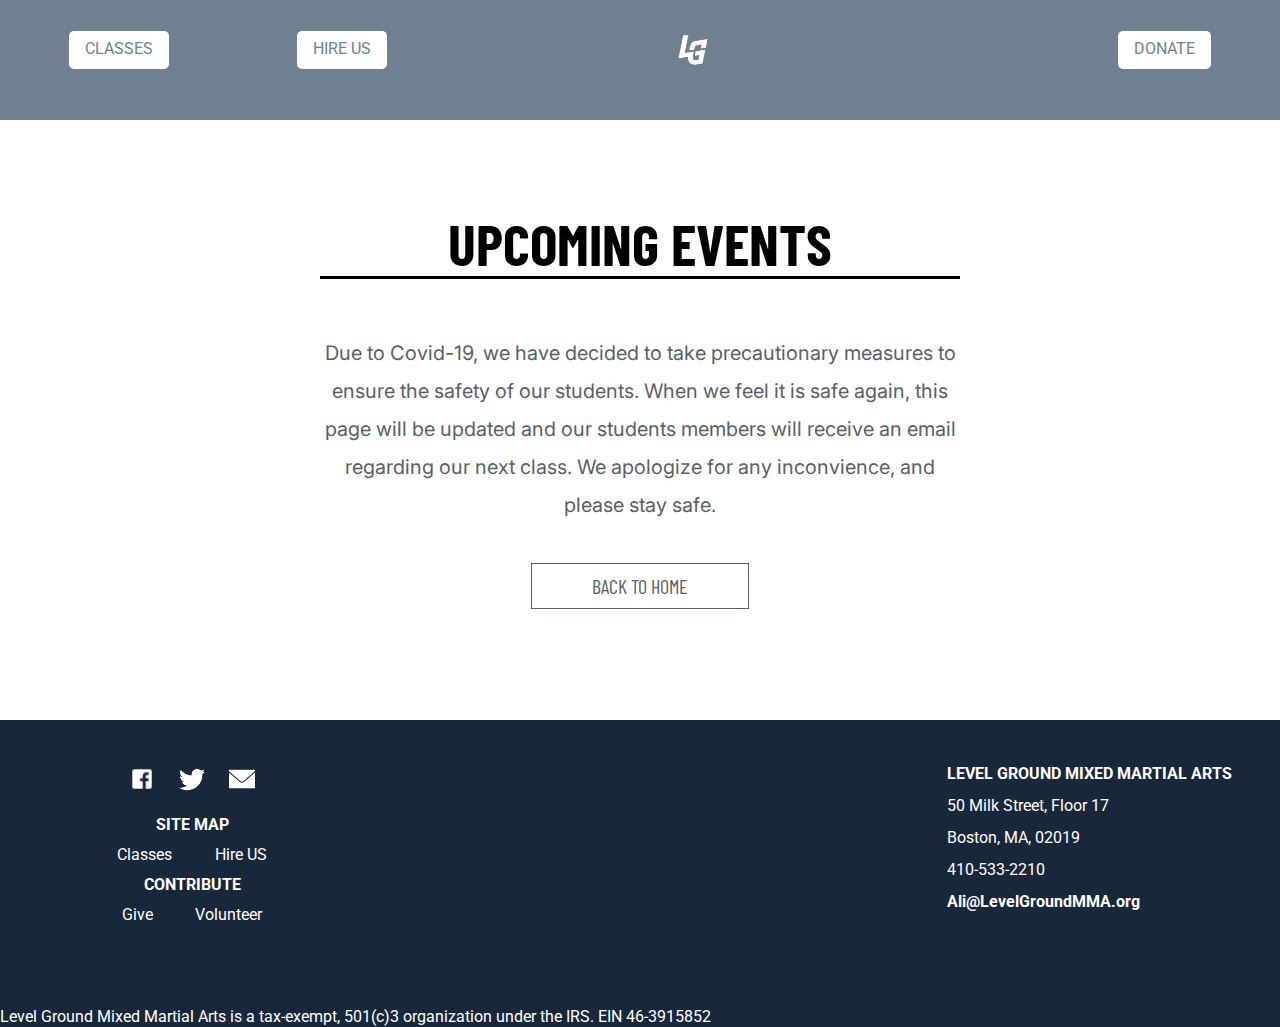
==== classes.html @ 854eebc1 "Add files via upload" ====
<!DOCTYPE html>
<html lang="en">
	<head>
  	<meta charset="utf-8">
  	<meta name="description" content="Your description goes here">
  	<meta name="keywords" content="one, two, three">
		<meta name="viewport" content="width=device-width, initial-scale=1">
		
		<title>Blank Template</title>

		<!-- external CSS link -->
		<link rel="preconnect" href="https://fonts.googleapis.com">
		<link rel="preconnect" href="https://fonts.gstatic.com" crossorigin>
		<link href="https://fonts.googleapis.com/css2?family=Barlow+Condensed&family=Inter:wght@300&family=Open+Sans+Condensed:wght@700&family=Roboto&family=Roboto+Condensed&display=swap" rel="stylesheet">  

		<link rel="stylesheet" href="css/normalize.css">
		<link rel="stylesheet" href="css/style.css">
	</head>
	<body id="classes">


		<header id="classHead">
			<nav>
				<a href="classes.html" class="leftNav donate">CLASSES</a>
				<a href="hire.html" class="leftNav donate">HIRE US</a>
				<span id= "hamburg" class="icon solid fa-bars"></span>
				<a href="index.html" class="img" class="leftNav"><img class="img" src="lg_logo_white.png" alt="logo"></a>
				<a href="#" class="donate">DONATE</a>
			</nav>
		</header>

<!------------------------------------------->

		<section id="classBody" class="section2">
			<h2>UPCOMING EVENTS</h2>
			<p>
				Due to Covid-19, we have decided to take precautionary measures to ensure the safety of our students.
				When we feel it is safe again, this page will be updated and our students members will receive an email regarding our next class.
				We apologize for any inconvience, and please stay safe.
			</p>
			<span><a class="button" href="index.html">BACK TO HOME</a></span>
		</section>

<!------------------------------------------->



<!------------------------------------------->
	


<!------------------------------------------->		

		<footer>
			<section class="topHalfFooter">
				<section class="left">
					<a href="#"><img src="facebookicon.png" alt="facebook"></a>
					<a href="#"><img src="twittericon.png" alt="twitter"></a>
					<a href="#"><img src="mailicon.png" alt="email"></a>
					<section>
						<h5>SITE MAP</h5>
						<span><a href="#">Classes</a></span>
						<span><a href="#">Hire US</a></span>
					</section>
					<section>
						<h5 class="h5">CONTRIBUTE</h5>
						<span><a href="#">Give</a></span>
						<span><a href="#">Volunteer</a></span>
					</section>
				</section>
				<article>
					<h6>LEVEL GROUND MIXED MARTIAL ARTS</h6>
					<section>
						<p>50 Milk Street, Floor 17</br >
						Boston, MA, 02019</br >
						410-533-2210</p>
					</section>
					<h6>Ali@LevelGroundMMA.org</h6>
				</article>
			</section>
			<p class="bottom">Level Ground Mixed Martial Arts is a tax-exempt, 501(c)3 organization under the IRS. EIN 46-3915852</p>
		</footer>

		<script type="text/javascript" src="js/main.js"></script>
	</body>
</html>
---- css/style.css ----
@import url("fontawesome-all.min.css");

/* Box Model Hack */
* {
  box-sizing: border-box;
  margin: 0;
  padding: 0;
  border: 0;
  outline: 0;
  font-size: 100%;
  vertical-align: baseline;
  background: transparent;
}

/* Clear fix hack */
.clearfix:after {
     content: ".";
     display: block;
     clear: both;
     visibility: hidden;
     line-height: 0;
     height: 0;
}

.clear {
	clear: both;
}


/******************************************
/* BASE STYLES
/*******************************************/

body {
  
}

.icon {
  text-decoration: none;
  border-bottom: none;
  position: relative;
  color: white;
}

  .icon:before {
    -moz-osx-font-smoothing: grayscale;
    -webkit-font-smoothing: antialiased;
    display: inline-block;
    font-style: normal;
    font-variant: normal;
    text-rendering: auto;
    line-height: 1;
    text-transform: none !important;
    font-family: 'Font Awesome 5 Free';
    font-weight: 400;
  }

  .icon > .label {
    display: none;
  }

  .icon:before {
    line-height: inherit;
  }

  .icon.solid:before {
    font-weight: 900;
  }

  .icon.brands:before {
    font-family: 'Font Awesome 5 Brands';
  }


/******************************************
/* LAYOUT
/*******************************************/

.top{
  background: slategray;
  height: 35em;
}


header{
  padding-top: 30px;
}

h1 + p{
  text-align: center;
  width: 48%;
  margin-left: 26%;
}

h1 + p{
  color: white;
  font-size: 25px;
  padding-bottom: 4%;
  font-family: 'Barlow Condensed', 'Roboto';
}

a{
  text-decoration: none;
  color: white;
  font-family: 'Roboto', 'Roboto Condensed';
}
 
nav{
  /* width: 6%;
  float: right;
  list-style: none;
  margin-right: 20px;
  padding-top: 3px;
  font-weight: bold; */
  display: flex;
  list-style: none;
  justify-content: center;
  align-items: center;
}

.leftNav{
  margin-right: 10%;
}
.leftNav + span{
  display: none;
}
.donate{
  background: white;
  padding: 0.55em 1em 0 1em;
  color: slategray;
  height: 38px;
  border-radius: 5px;
  
}
#videoSpan{
  height: 100px;
}

.img{
  height: 40px;
  width: 40px;
  margin: 0 40% 0 15%;
}



li a{ /*selects all links in a list*/
  text-decoration: none;
  color: white;
  font-family: 'Roboto', 'Roboto Condensed';
}


h1{
  margin-top: 5%;
  font-size: 80px;
  font-weight: bold;
  text-align: center;
  font-family: 'Barlow Condensed', 'sans-serif';
  color: white;
}

h1 + p + span{
  padding-left: 44%;
  font-size: 20px;
}

.videobutton{
  vertical-align: -35%;
  width: 30px;
  height: 30px;
}

.videolink{
  text-decoration: none;
  color: white;
  font-family: 'IBM Plex Sans Thai Looped', 'Roboto';
}


.section2{
  height: 400%;
  background: white;
  width: 100%;
  text-align: center;
  padding: 7% 25%;
}

h2{
  font-family: 'Barlow Condensed', 'sans-serif';
  font-size: 58px;

}

.section2 p, h2 + p{
  padding-top: 20px;
  font-family: 'Inter', 'sans-serif';
  font-size: 20px;
  line-height: 25px;
  color: rgb(91, 96, 102);
}


.section3{
  height: 600px;
  width: 100%;
  background: rgb(207, 216, 221);
  text-align: center;
  display: flex;
  align-items: center;
}

.section3classes, .section3hire{
  display: flex;
  flex-direction: column;
  align-items: center;
  justify-content: space-between;
  width: 50%;
}

.section3classes > *, .section3hire > *{
  margin: 10px 0;
}



img[src="graysquare.jpg"]{
    height: 170px;
    width: 300px;
}

h3{
  font-family: 'Barlow Condensed', 'sans serif';
  font-size: 25px;
}

h3 + p{
  font-family: 'Inter', 'sans-serif';
  font-size: 17px;
  width: 50%;
  padding-bottom: 15px;
  line-height: 25px;
}

.button{
  text-decoration: none;
  color: rgb(91, 96, 102);
  font-family: 'Barlow Condensed', 'sans-serif';
  font-size: 20px;
  border: 1px solid rgb(91, 96, 102);
  padding: 10px 60px;
}




.section4{
  height: 500px;
  text-align: center;
  padding: 8% 10%;
}
 .section4 p{
   padding: 4% 15%;
 }
 

/*******************************************/


footer {
  background: rgb(25, 39, 59);
  height: 275%;
  color: white;
  font-family: 'Roboto', 'sans-serif';
  display: flex;
  flex-wrap: wrap;
  align-items: flex-end;
  
}
.topHalfFooter{
  display: flex;
  justify-content: space-between;
  width: 100%;
  height: 250px;
  margin-top: 3%;
}
.bottom{
  width: 100%;
  order: 1;
}
.left{
  width: 30%;
  line-height: 30px;
  text-align: center;
}
.left h5 + span{
  margin-right: 10%;
}
.topHalfFooter article{
  width: 30%;
  padding-left: 10%;
  line-height: 32px;
}
footer a img{
  height: 26px;
  width: 26px;
  
  margin: 2% 10px;
  color: white;
}

/*****************CLASSES.html*******************/

#classHead{
  background: slategray;
  height: 7.5em;
}
#classBody{
  height: 600px;
}
#classBody h2{
  border-bottom: black solid;
  margin-bottom: 35px;
}
#classBody p{
  line-height: 38px;
  margin-bottom: 8%;
}
#classes{
  display: flex;
  flex-direction: column;
  justify-content: space-between;
}

/*****************HIRE.html*******************/

.row > *{
  text-align: start;
  border: black solid 1px;
  font-family: 'Barlow Condensed', 'sans-serif';
  font-size: 25px;
}
.col-6, .col-12{
  padding: 1% 1%;
  margin: 1% 0;
}
.col-12{
  margin-bottom: 10%;
}
#hireBody p{
  margin-bottom: 5%;
}
/******************************************
/* ADDITIONAL STYLES
/*******************************************/
@media screen and (max-width: 1500px){
  .img{
    margin: 0 33% 0 12%;
  }
  .topHalfFooter article{
    padding-left: 8%;
  }
}
@media screen and (max-width: 1340px){
  .img{
    margin: 0 32% 0 12%;
  }
  #videoSpan{
    padding-left: 42%;
  }
  .topHalfFooter article{
    padding-left: 4%;
  }
}

@media screen and (max-width: 1080px){
  .img{
    margin: 0;
  }
  .section4 h2{
    margin-top: 5%;
  }
  #videoSpan{
    padding-left: 41%;
  }
  .leftNav{
    display: none;
  }
  #hamburg{
    display: block;
    font-size: 30px;
    margin-left: 5%;
  }
  nav{
    justify-content: space-between;
  }
  .donate{
    margin-right: 5%;
  }
  .topHalfFooter article{
    padding-left: 2%;
  }
}

@media screen and (max-width: 956px){
  /* #img{
    margin: 0 30% 0 10%;
  } */
  img[src="graysquare.jpg"]{
    height: 140px;
    width: 250px;
  }
  #videoSpan{
    display: none;
  }
  .img{
    margin: 0;
  }
}

@media screen and (max-width: 710px){
  img[src="graysquare.jpg"]{
    height: 120px;
    width: 200px;
  }
  .button{
    padding: 7px 95px;
    font-size: 15px;
  }
  .section3{
    height: 900px;
    flex-direction: column;
  }
  .section3classes, .section3hire{
    float: none;
    width: 100%;
    margin-top: 5%;
  }
  .topHalfFooter{
    justify-content: center;
  }
  .topHalfFooter article{
    display: none;
  }
  .section2{
    padding: 8% 10%;
    line-height: 25px;
  }
  .bottom{
    display: block;
    text-align: center;
    width: 100;
  }
  .top{
    height: 100%;
  }
  h1{
    font-size: 65px;
  }
  .top p{
    width: 100%;
    margin-left: 0;
    font-size: 20px;
    padding: 0 5% 10% 5%;
  }
  h2{
    font-size: 45px;
    padding-bottom: 5%;
  }
  h2 + p{
    font-size: 18px;
  }
  .section4 p, .section2 p:last-child{
    padding-bottom: 10%;
  }

}
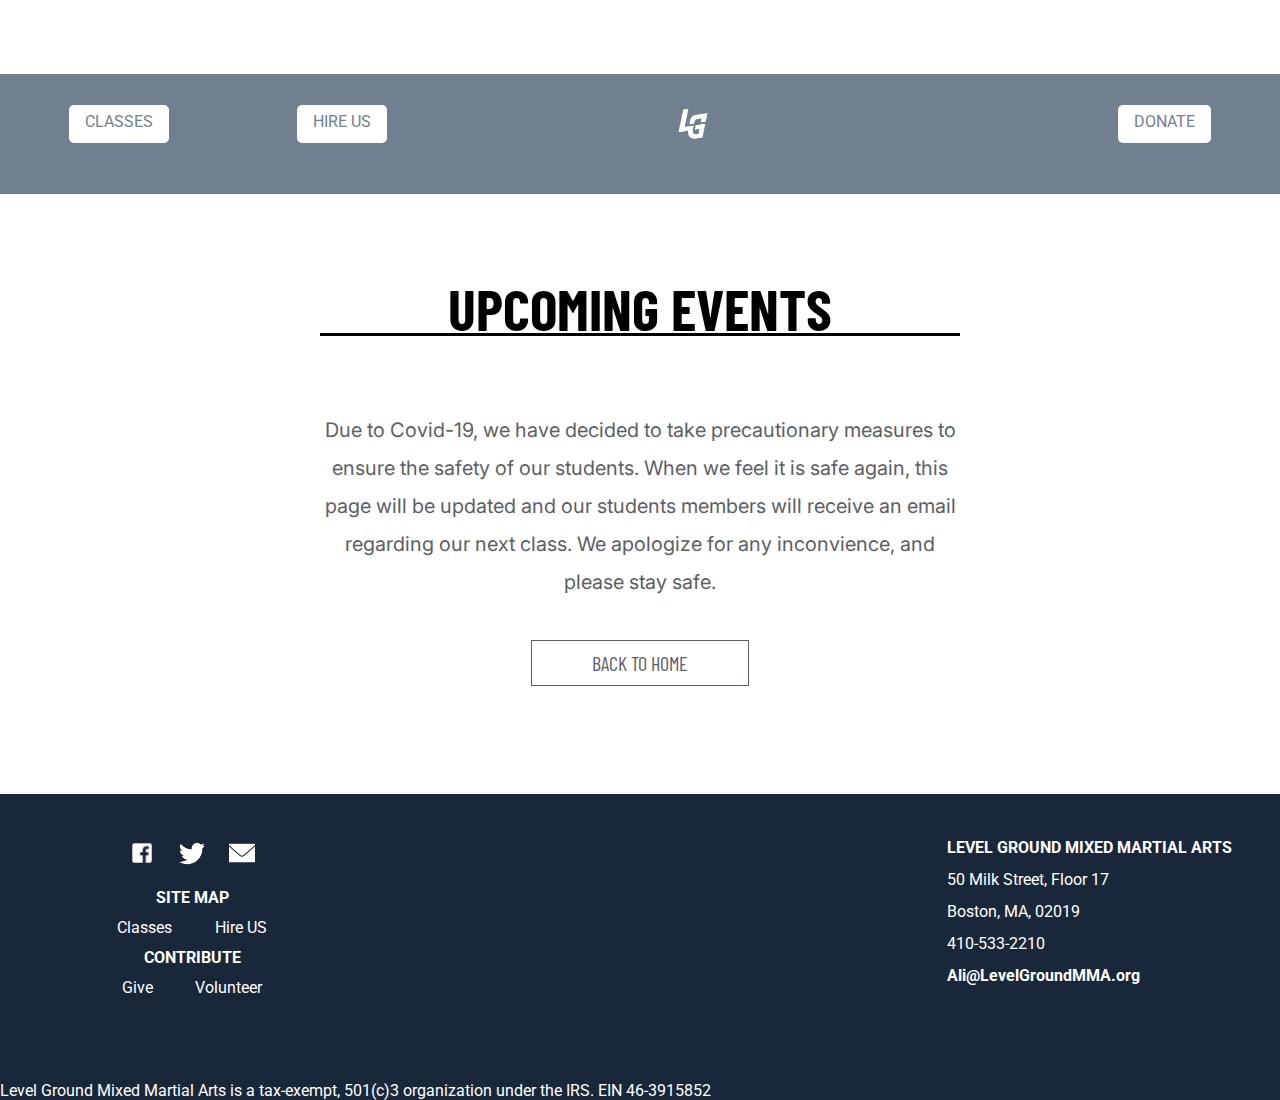
==== commit c08c1a99: "Update classes.html" ====
--- a/classes.html
+++ b/classes.html
@@ -6,7 +6,7 @@
   	<meta name="keywords" content="one, two, three">
 		<meta name="viewport" content="width=device-width, initial-scale=1">
 		
-		<title>Blank Template</title>
+		<title>Level Ground</title>
 
 		<!-- external CSS link -->
 		<link rel="preconnect" href="https://fonts.googleapis.com">
@@ -18,7 +18,17 @@
 	</head>
 	<body id="classes">
 
+		<section id="navigation">
+			<ul>
+				<li><a href="index.html">HOME</a></li>
+				<li><a href="classes.html">CLASSES</a></li>
+				<li><a href="hire.html">HIRE US</a></li>
+				<li><a href="#">VOLUNTEER</a></li>
+			</ul>
+		</section>
 
+<!------------------------------------------->
+		
 		<header id="classHead">
 			<nav>
 				<a href="classes.html" class="leftNav donate">CLASSES</a>
--- a/css/style.css
+++ b/css/style.css
@@ -185,11 +185,14 @@
   text-align: center;
   padding: 7% 25%;
 }
-
 h2{
   font-family: 'Barlow Condensed', 'sans-serif';
   font-size: 58px;
-
+  line-height: 50px;
+}
+
+.section2 h2 + p{
+  padding-top: 40px;
 }
 
 .section2 p, h2 + p{
@@ -418,7 +421,7 @@
   }
 }
 
-@media screen and (max-width: 710px){
+@media screen and (max-width: 715px){
   img[src="graysquare.jpg"]{
     height: 120px;
     width: 200px;
@@ -474,4 +477,20 @@
     padding-bottom: 10%;
   }
 
-}+  #classBody{
+    height: 750px;
+  }
+  #classBody p{
+    font-size: 17px;
+  }
+}
+
+@media screen and (max-width: 420px){
+  #classBody{
+    height: 850px;
+  }
+  .button{
+    padding: 7px 50px;
+    font-size: 15px;
+  }
+}
